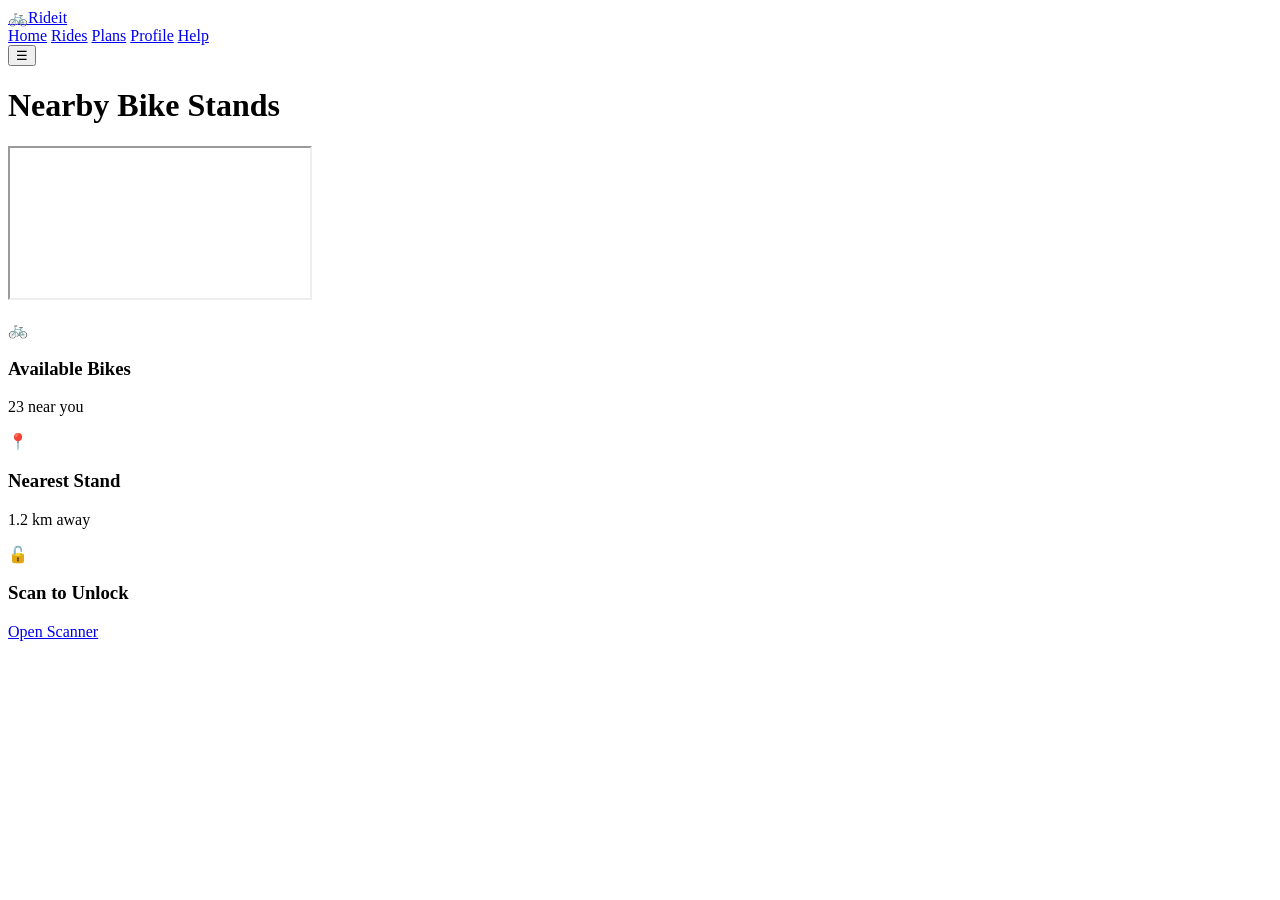
==== dashboard.html @ 57964a60 "Add files via upload" ====
<!DOCTYPE html>
<html lang="en">
<head>
    <meta charset="UTF-8">
    <meta name="viewport" content="width=device-width, initial-scale=1.0">
    <title>Rideit | Dashboard</title>
    <link rel="stylesheet" href="assets/css/styles.css">
</head>
<body>
    <header class="site-header">
        <div class="container header-inner">
            <a href="/" class="brand"><span class="brand-logo">🚲</span><span class="brand-text">Rideit</span></a>
            <nav class="nav" id="primaryNav">
                <a href="dashboard.html">Home</a>
                <a href="rides.html">Rides</a>
                <a href="plans.html">Plans</a>
                <a href="profile.html">Profile</a>
                <a href="help.html">Help</a>
            </nav>
            <button class="nav-toggle" id="navToggle" aria-label="Toggle navigation">☰</button>
        </div>
    </header>

    <main class="section">
        <div class="container">
            <h1 class="section-title">Nearby Bike Stands</h1>
            <div class="map-embed" style="margin-bottom:16px">
                <iframe title="Live map" src="https://www.google.com/maps/embed?pb=!1m14!1m12!1m3!1d241317.11610037538!2d72.7410986!3d19.0825223!2m3!1f0!2f0!3f0!3m2!1i1024!2i768!4f13.1!5e0!3m2!1sen!2sin!4v1710000000000" allowfullscreen="" loading="lazy" referrerpolicy="no-referrer-when-downgrade"></iframe>
            </div>
            <div class="highlights">
                <div class="highlight"><div class="highlight-icon">🚲</div><div><h3>Available Bikes</h3><p>23 near you</p></div></div>
                <div class="highlight"><div class="highlight-icon">📍</div><div><h3>Nearest Stand</h3><p>1.2 km away</p></div></div>
                <div class="highlight"><div class="highlight-icon">🔓</div><div><h3>Scan to Unlock</h3><p><a class="btn btn-outline" href="ride.html">Open Scanner</a></p></div></div>
            </div>
        </div>
    </main>

    <script src="assets/js/main.js"></script>
</body>
</html>
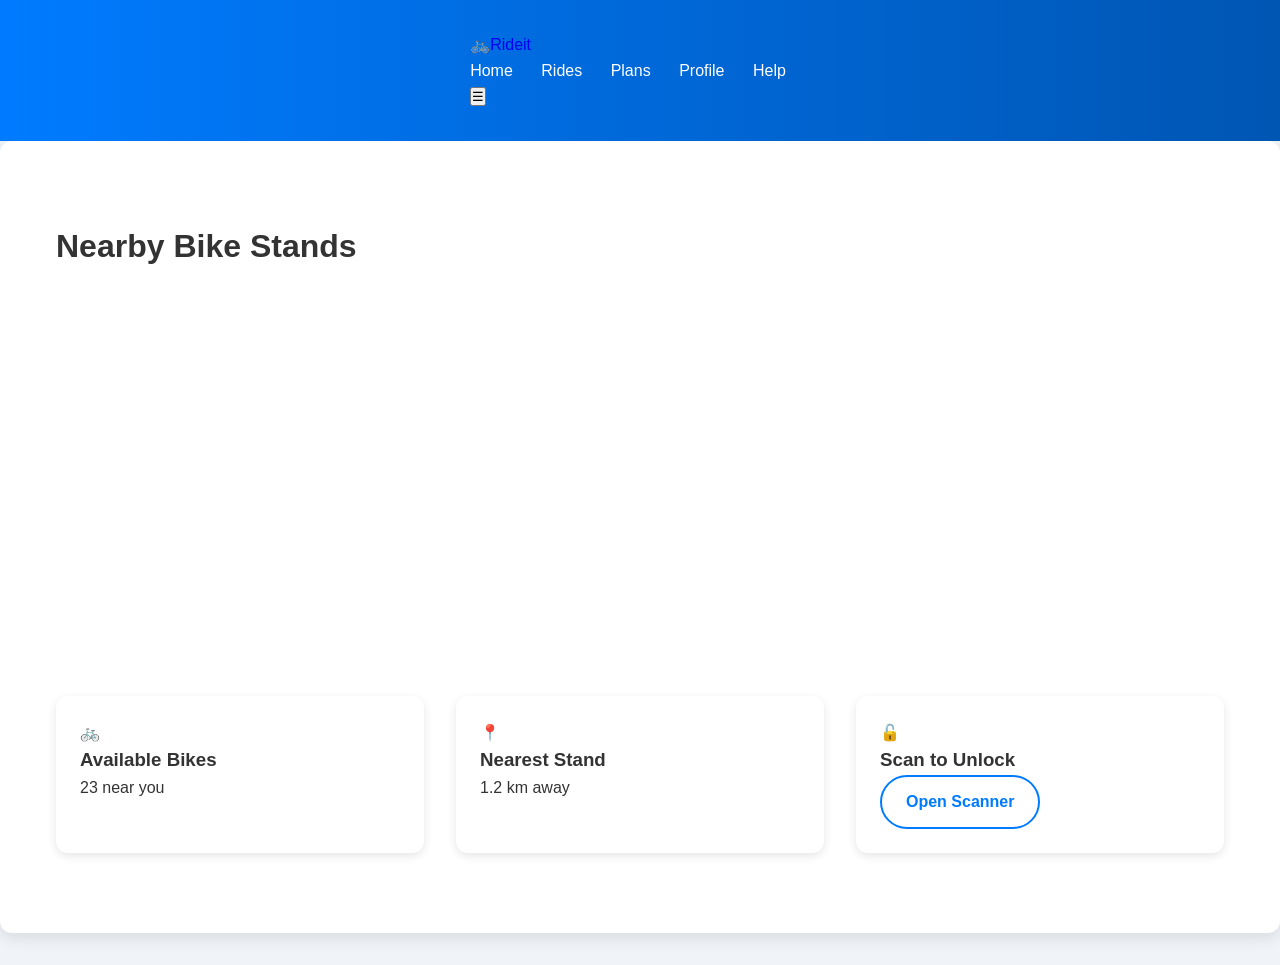
==== commit 8e439b00: "Update dashboard.html" ====
--- a/dashboard.html
+++ b/dashboard.html
@@ -4,7 +4,7 @@
     <meta charset="UTF-8">
     <meta name="viewport" content="width=device-width, initial-scale=1.0">
     <title>Rideit | Dashboard</title>
-    <link rel="stylesheet" href="assets/css/styles.css">
+    <link rel="stylesheet" href="styles.css">
 </head>
 <body>
     <header class="site-header">
@@ -35,8 +35,9 @@
         </div>
     </main>
 
-    <script src="assets/js/main.js"></script>
+    <script src="main.js"></script>
 </body>
 </html>
 
 
+
--- a/styles.css
+++ b/styles.css
@@ -0,0 +1,193 @@
+
+/* Reset and base styling */
+* {
+    margin: 0;
+    padding: 0;
+    box-sizing: border-box;
+}
+
+body {
+    font-family: 'Inter', sans-serif;
+    background: #f0f4f8;
+    color: #333;
+    line-height: 1.6;
+}
+
+a {
+    text-decoration: none;
+    transition: all 0.3s ease;
+}
+
+.container {
+    max-width: 1200px;
+    margin: auto;
+    padding: 1rem;
+}
+
+.site-header {
+    background: linear-gradient(90deg, #007BFF, #0056b3);
+    color: white;
+    padding: 1rem 2rem;
+    display: flex;
+    justify-content: space-between;
+    align-items: center;
+    position: sticky;
+    top: 0;
+    z-index: 10;
+}
+
+.site-header .nav a {
+    margin-right: 1.5rem;
+    font-weight: 500;
+    color: white;
+}
+
+.site-header .nav a:hover {
+    color: #ffd700;
+}
+
+.hero {
+    background: url('assets/images/hero-bg.jpg') center/cover no-repeat;
+    color: white;
+    padding: 5rem 1rem;
+    position: relative;
+    text-align: center;
+}
+
+.hero-overlay {
+    position: absolute;
+    top: 0; left: 0; right: 0; bottom: 0;
+    background: rgba(0, 0, 0, 0.6);
+    z-index: 1;
+}
+
+.hero-inner {
+    position: relative;
+    z-index: 2;
+}
+
+.hero h1 {
+    font-size: 3rem;
+    margin-bottom: 1rem;
+}
+
+.hero p {
+    font-size: 1.25rem;
+    margin-bottom: 2rem;
+}
+
+.hero .btn {
+    margin: 0 0.5rem;
+}
+
+.section {
+    padding: 4rem 1rem;
+    background: #fff;
+    border-radius: 12px;
+    box-shadow: 0 5px 15px rgba(0,0,0,0.1);
+    margin-bottom: 2rem;
+}
+
+.section-alt {
+    background: #e9ecef;
+}
+
+.steps, .highlights, .testimonials {
+    display: grid;
+    grid-template-columns: repeat(auto-fit, minmax(280px, 1fr));
+    gap: 2rem;
+}
+
+.step, .highlight, .testimonial {
+    background: white;
+    padding: 1.5rem;
+    border-radius: 12px;
+    box-shadow: 0 3px 10px rgba(0,0,0,0.1);
+    transition: transform 0.3s ease;
+}
+
+.step:hover, .highlight:hover, .testimonial:hover {
+    transform: translateY(-5px);
+}
+
+.map-embed iframe {
+    width: 100%;
+    height: 400px;
+    border-radius: 12px;
+    border: none;
+}
+
+.btn {
+    display: inline-block;
+    padding: 0.75rem 1.5rem;
+    font-weight: 600;
+    border-radius: 50px;
+    cursor: pointer;
+    text-align: center;
+}
+
+.btn-solid {
+    background: #28a745;
+    color: white;
+}
+
+.btn-solid:hover {
+    background: #218838;
+}
+
+.btn-outline {
+    border: 2px solid #007BFF;
+    color: #007BFF;
+}
+
+.btn-outline:hover {
+    background: #007BFF;
+    color: white;
+}
+
+.site-footer {
+    background: linear-gradient(90deg, #007BFF, #0056b3);
+    color: white;
+    padding: 2rem;
+    text-align: center;
+    margin-top: 2rem;
+}
+
+.footer-links a {
+    color: white;
+    margin: 0 0.75rem;
+}
+
+.footer-bottom {
+    margin-top: 1rem;
+    font-size: 0.9rem;
+    opacity: 0.8;
+}
+
+.testimonials blockquote {
+    font-style: italic;
+    background: #e9ecef;
+    padding: 1.25rem;
+    border-left: 4px solid #007BFF;
+}
+
+.testimonials footer {
+    text-align: right;
+    font-weight: bold;
+    margin-top: 1rem;
+}
+
+@keyframes fadeInUp {
+    from {
+        opacity: 0;
+        transform: translateY(20px);
+    }
+    to {
+        opacity: 1;
+        transform: translateY(0);
+    }
+}
+
+.section {
+    animation: fadeInUp 1s ease both;
+}
